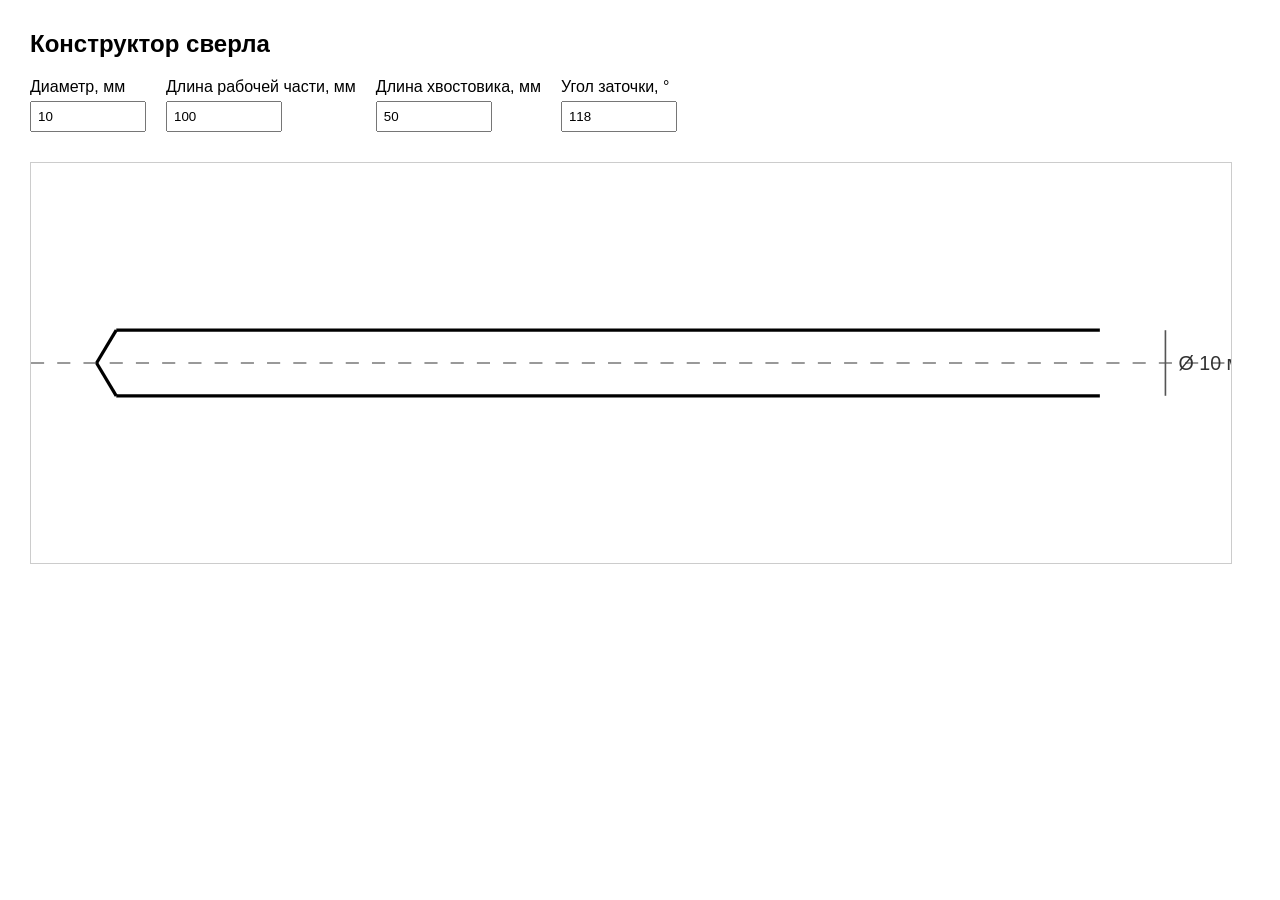
==== constructor_project/index.html @ d605d58e "init" ====
<!DOCTYPE html>
<html lang="ru">
<head>
  <meta charset="UTF-8">
  <meta name="viewport" content="width=device-width, initial-scale=1.0">
  <title>Конструктор сверла</title>
  <style>
    body {
      font-family: Arial, sans-serif;
      margin: 30px;
    }
    .controls {
      display: flex;
      flex-wrap: wrap;
      gap: 20px;
      margin-bottom: 30px;
    }
    label {
      display: flex;
      flex-direction: column;
      gap: 5px;
    }
    input {
      width: 100px;
      padding: 6px;
    }
    /* Контейнер SVG */
    .svg-container {
      width: 100%;
      max-width: 1200px;
      height: 400px;
      border: 1px solid #ccc;
      overflow: hidden;
    }
    /* SVG занимает весь контейнер */
    #drill {
      width: 100%;
      height: 100%;
      display: block;
    }
    /* Центральная ось */
    .axis {
      stroke: #999;
      stroke-width: 0.3;
      stroke-dasharray: 2 2;
    }
    /* Сверло */
    .drill {
      stroke: black;
      stroke-width: 0.5;
      fill: none;
    }
    /* Размерная линия */
    .dimension {
      stroke: #555;
      stroke-width: 0.25;
    }
    /* Текст */
    text {
      font-size: 3px;
      fill: #333;
    }
  </style>
</head>
<body>
  <h2>Конструктор сверла</h2>
  <div class="controls">
    <label>Диаметр, мм<input id="diameter" type="number" value="10" min="1" step="0.1"></label>

    <label>Длина рабочей части, мм<input id="workingLength" type="number" value="100" min="1" step="1"></label>

    <label>Длина хвостовика, мм<input id="shankLength" type="number" value="50" min="1" step="1"></label>

    <label>Угол заточки, °<input id="angle" type="number" value="118" min="1" max="179" step="1"></label>
  </div>

  <div class="svg-container">
    <svg id="drill" preserveAspectRatio="xMidYMid meet">
      <!-- Центральная ось -->
      <line id="axis" class="axis" />
      <!-- Верхняя режущая кромка -->
      <line id="edgeTop" class="drill" />
      <!-- Нижняя режущая кромка -->
      <line id="edgeBottom" class="drill" />
      <!-- Верхняя сторона рабочей части -->
      <line id="bodyTop" class="drill" />
      <!-- Нижняя сторона рабочей части -->
      <line id="bodyBottom" class="drill" />
      <!-- Верх хвостовика -->
      <line id="shankTop" class="drill" />
      <!-- Низ хвостовика -->
      <line id="shankBottom" class="drill" />
      <!-- Размер диаметра -->
      <line id="diameterLine" class="dimension" />
      <text id="diameterText"></text>
    </svg>
  </div>
  <script>
    // ============================================================
    // Элементы управления
    // ============================================================
    const diameterInput = document.querySelector('#diameter');
    const workingLengthInput = document.querySelector('#workingLength');
    const shankLengthInput = document.querySelector('#shankLength');
    const angleInput = document.querySelector('#angle');

    // ============================================================
    // SVG
    // ============================================================
    const svg = document.querySelector('#drill');

    // ============================================================
    // Линии
    // ============================================================
    const axis = document.querySelector('#axis');
    const edgeTop = document.querySelector('#edgeTop');
    const edgeBottom = document.querySelector('#edgeBottom');
    const bodyTop = document.querySelector('#bodyTop');
    const bodyBottom = document.querySelector('#bodyBottom');
    const shankTop = document.querySelector('#shankTop');
    const shankBottom = document.querySelector('#shankBottom');
    const diameterLine = document.querySelector('#diameterLine');
    const diameterText = document.querySelector('#diameterText');


    // ============================================================
    // Отрисовка
    // ============================================================
    function renderDrill() {

      // ========================================================
      // Получаем значения
      // ========================================================
      const diameter = Number(diameterInput.value);
      const workingLength = Number(workingLengthInput.value);
      const shankLength = Number(shankLengthInput.value);
      const angle = Number(angleInput.value);

      // ========================================================
      // Радиус
      // ========================================================
      const radius = diameter / 2;

      // ========================================================
      // Переводим угол в радианы
      // ========================================================
      const angleRad = angle * Math.PI / 180;

      // ========================================================
      // Половина угла вершины
      // ========================================================
      const halfAngle = angleRad / 2;

      // ========================================================
      // Длина конуса вершины
      //
      // R / tan(угол / 2)
      // ========================================================
      const pointLength = radius / Math.tan(halfAngle);

      // ========================================================
      // Координаты
      // ========================================================
      const tipX = 0;
      const centerY = 0;
      const shoulderX = pointLength;
      const workingEndX = shoulderX + workingLength;
      const shankEndX = workingEndX + shankLength;

      // ========================================================
      // Размерная линия
      // ========================================================
      const dimensionX = shankEndX + Math.max(5, diameter);

      // ========================================================
      // Общая ширина
      //
      // Добавляем отступ слева и справа
      // ========================================================
      const paddingX = Math.max(10, shankEndX * 0.05);
      const minX = -paddingX;
      const maxX = dimensionX + paddingX;
      const viewWidth = maxX - minX;

      // ========================================================
      // Высота
      //
      // Диаметр + место для размерной линии
      // ========================================================
      const paddingY = Math.max(10, diameter);
      const minY = -radius - paddingY;
      const maxY = radius + paddingY;
      const viewHeight = maxY - minY;

      // ========================================================
      // Устанавливаем viewBox
      // ========================================================

      svg.setAttribute( 'viewBox', `${minX} ${minY} ${viewWidth} ${viewHeight}` );

      // ========================================================
      // Центральная ось
      // ========================================================
      axis.setAttribute('x1', minX);
      axis.setAttribute('y1', centerY);
      axis.setAttribute('x2', maxX);
      axis.setAttribute('y2', centerY);

      // ========================================================
      // Верхняя режущая кромка
      // ========================================================
      edgeTop.setAttribute( 'x1', tipX );
      edgeTop.setAttribute( 'y1', centerY );
      edgeTop.setAttribute( 'x2', shoulderX );
      edgeTop.setAttribute( 'y2', -radius );

      // ========================================================
      // Нижняя режущая кромка
      // ========================================================
      edgeBottom.setAttribute( 'x1', tipX );
      edgeBottom.setAttribute( 'y1', centerY );
      edgeBottom.setAttribute( 'x2', shoulderX );
      edgeBottom.setAttribute( 'y2', radius );

      // ========================================================
      // Верх рабочей части
      // ========================================================
      bodyTop.setAttribute( 'x1', shoulderX );
      bodyTop.setAttribute( 'y1', -radius );
      bodyTop.setAttribute( 'x2', workingEndX );
      bodyTop.setAttribute( 'y2', -radius );

      // ========================================================
      // Низ рабочей части
      // ========================================================
      bodyBottom.setAttribute( 'x1', shoulderX );
      bodyBottom.setAttribute( 'y1', radius );
      bodyBottom.setAttribute( 'x2', workingEndX );
      bodyBottom.setAttribute( 'y2', radius );

      // ========================================================
      // Верх хвостовика
      // ========================================================
      shankTop.setAttribute( 'x1', workingEndX );
      shankTop.setAttribute( 'y1', -radius );
      shankTop.setAttribute( 'x2', shankEndX );
      shankTop.setAttribute( 'y2', -radius );

      // ========================================================
      // Низ хвостовика
      // ========================================================
      shankBottom.setAttribute( 'x1', workingEndX );
      shankBottom.setAttribute( 'y1', radius );
      shankBottom.setAttribute( 'x2', shankEndX );
      shankBottom.setAttribute( 'y2', radius );

      // ========================================================
      // Размерная линия диаметра
      // ========================================================
      diameterLine.setAttribute( 'x1', dimensionX );
      diameterLine.setAttribute( 'y1', -radius );
      diameterLine.setAttribute( 'x2', dimensionX );
      diameterLine.setAttribute( 'y2', radius );

      // ========================================================
      // Текст диаметра
      // ========================================================
      diameterText.setAttribute( 'x', dimensionX + 2 );
      diameterText.setAttribute( 'y', 1 );
      diameterText.textContent = `Ø ${diameter} мм`;
    }

    // ============================================================
    // События
    // ============================================================
    diameterInput.addEventListener('input',renderDrill);
    workingLengthInput.addEventListener('input',renderDrill);
    shankLengthInput.addEventListener('input',renderDrill);
    angleInput.addEventListener('input',renderDrill);

    // ============================================================
    // Первый запуск
    // ============================================================
    renderDrill()
  </script>
</body>
</html>
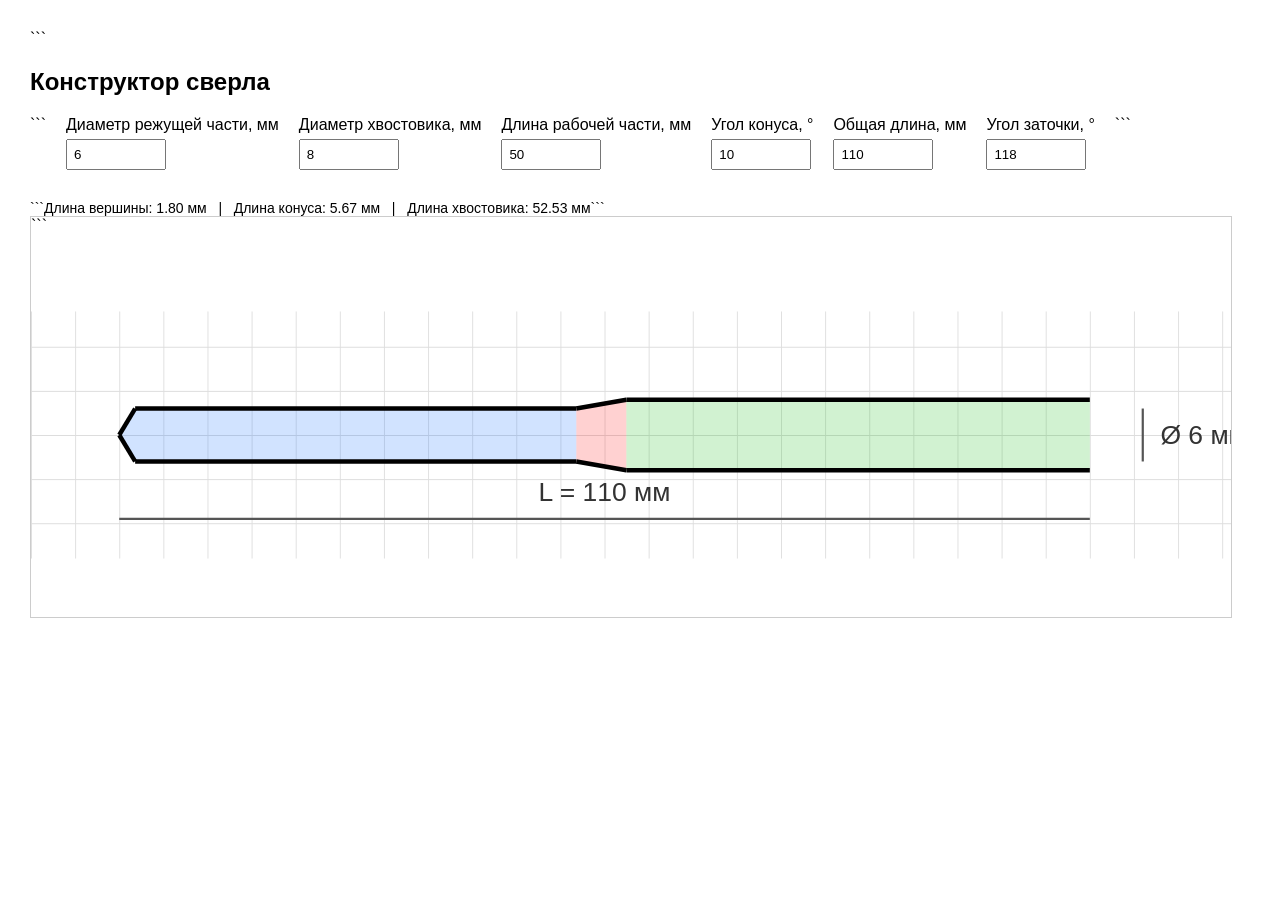
==== commit 250c05e4: "day_1" ====
--- a/constructor_project/index.html
+++ b/constructor_project/index.html
@@ -9,6 +9,7 @@
       font-family: Arial, sans-serif;
       margin: 30px;
     }
+    /* ========================================= ПАНЕЛЬ УПРАВЛЕНИЯ ========================================= */
     .controls {
       display: flex;
       flex-wrap: wrap;
@@ -23,8 +24,9 @@
     input {
       width: 100px;
       padding: 6px;
-    }
-    /* Контейнер SVG */
+      box-sizing: border-box;
+    }
+    /* ========================================= SVG ========================================= */
     .svg-container {
       width: 100%;
       max-width: 1200px;
@@ -32,256 +34,415 @@
       border: 1px solid #ccc;
       overflow: hidden;
     }
-    /* SVG занимает весь контейнер */
     #drill {
       width: 100%;
       height: 100%;
       display: block;
     }
-    /* Центральная ось */
-    .axis {
-      stroke: #999;
-      stroke-width: 0.3;
-      stroke-dasharray: 2 2;
-    }
-    /* Сверло */
+    /* ========================================= СЕТКА 5 × 5 ММ ========================================= */
+    .grid-line {
+      stroke: #ddd;
+      stroke-width: 0.2;
+    }
+    /* ========================================= РЕЖУЩАЯ ЧАСТЬ — СИНЯЯ ========================================= */
+    .cutting-area {
+      fill: rgba(0, 100, 255, 0.18);
+    }
+    /* ========================================= КОНУС — КРАСНЫЙ ========================================= */
+    .cone-area {
+      fill: rgba(255, 0, 0, 0.18);
+    }
+    /* ========================================= ХВОСТОВИК — ЗЕЛЁНЫЙ ========================================= */
+    .shank-area {
+      fill: rgba(0, 180, 0, 0.18);
+    }
+    /* =========================================  КОНТУР ========================================= */
     .drill {
       stroke: black;
       stroke-width: 0.5;
       fill: none;
     }
-    /* Размерная линия */
+    /* ========================================= РАЗМЕРНЫЕ ЛИНИИ ========================================= */
+
     .dimension {
       stroke: #555;
       stroke-width: 0.25;
     }
-    /* Текст */
     text {
       font-size: 3px;
       fill: #333;
     }
+    /* ========================================= ИНФОРМАЦИЯ ========================================= */
+    .info {
+      margin-top: 10px;
+      font-size: 14px;
+    }
+    .error {
+      color: red;
+      font-weight: bold;
+    }
   </style>
+  ```
 </head>
+
 <body>
   <h2>Конструктор сверла</h2>
   <div class="controls">
-    <label>Диаметр, мм<input id="diameter" type="number" value="10" min="1" step="0.1"></label>
-
-    <label>Длина рабочей части, мм<input id="workingLength" type="number" value="100" min="1" step="1"></label>
-
-    <label>Длина хвостовика, мм<input id="shankLength" type="number" value="50" min="1" step="1"></label>
-
+    ```
+    <!-- ========================================= ДИАМЕТР РЕЖУЩЕЙ ЧАСТИ ========================================= -->
+    <label>Диаметр режущей части, мм<input id="cuttingDiameter" type="number" value="6" min="0.1" step="0.1"></label>
+    <!-- ========================================= ДИАМЕТР ХВОСТОВИКА ========================================= -->
+    <label>Диаметр хвостовика, мм<input id="shankDiameter" type="number" value="8" min="0.1" step="0.1"></label>
+    <!-- ========================================= ДЛИНА РЕЖУЩЕЙ ЧАСТИ ========================================= -->
+    <label>Длина рабочей части, мм<input id="workingLength" type="number" value="50" min="0.1" step="1"></label>
+    <!-- ========================================= УГОЛ КОНУСА ========================================= -->
+    <label>Угол конуса, °<input id="coneAngle" type="number" value="10" min="0" max="90" step="1"></label>
+    <!-- ========================================= ОБЩАЯ ДЛИНА ========================================= -->
+    <label>Общая длина, мм<input id="totalLength" type="number" value="110" min="1" step="1"></label>
+    <!-- ========================================= УГОЛ ЗАТОЧКИ ========================================= -->
     <label>Угол заточки, °<input id="angle" type="number" value="118" min="1" max="179" step="1"></label>
+    ```
   </div>
-
-  <div class="svg-container">
-    <svg id="drill" preserveAspectRatio="xMidYMid meet">
-      <!-- Центральная ось -->
-      <line id="axis" class="axis" />
-      <!-- Верхняя режущая кромка -->
+  <div class="info">```<span id="calculatedInfo"></span>```</div>
+  <div class="svg-container">```<svg id="drill" preserveAspectRatio="xMidYMid meet">
+      <!-- ===================================== DEFINITIONS ===================================== -->
+      <defs>
+        <!-- ================================= СЕТКА 5 × 5 ММ ================================= -->
+        <pattern id="grid" width="5" height="5" patternUnits="userSpaceOnUse">
+          <path d="M 5 0 L 0 0 L 0 5" fill="none" class="grid-line" />
+        </pattern>
+      </defs>
+      <!-- ===================================== ФОН ===================================== -->
+      <rect id="gridBackground" fill="url(#grid)" />
+      <!-- ===================================== РЕЖУЩАЯ ЧАСТЬ — СИНЯЯ ===================================== -->
+      <path id="cuttingArea" class="cutting-area" />
+      <!-- ===================================== КОНУС — КРАСНЫЙ ===================================== -->
+      <path id="coneArea" class="cone-area" />
+      <!-- ===================================== ХВОСТОВИК — ЗЕЛЁНЫЙ ===================================== -->
+      <path id="shankArea" class="shank-area" />
+      <!-- ===================================== КОНТУР ВЕРШИНЫ ===================================== -->
       <line id="edgeTop" class="drill" />
-      <!-- Нижняя режущая кромка -->
       <line id="edgeBottom" class="drill" />
-      <!-- Верхняя сторона рабочей части -->
+      <!-- ===================================== КОНТУР РАБОЧЕЙ ЧАСТИ ===================================== -->
       <line id="bodyTop" class="drill" />
-      <!-- Нижняя сторона рабочей части -->
       <line id="bodyBottom" class="drill" />
-      <!-- Верх хвостовика -->
+      <!-- ===================================== КОНТУР КОНУСА ===================================== -->
+      <line id="coneTop" class="drill" />
+      <line id="coneBottom" class="drill" />
+      <!-- ===================================== КОНТУР ХВОСТОВИКА ===================================== -->
       <line id="shankTop" class="drill" />
-      <!-- Низ хвостовика -->
       <line id="shankBottom" class="drill" />
-      <!-- Размер диаметра -->
+      <!-- ===================================== РАЗМЕР ДИАМЕТРА ===================================== -->
       <line id="diameterLine" class="dimension" />
       <text id="diameterText"></text>
+      <!-- ===================================== РАЗМЕР ОБЩЕЙ ДЛИНЫ ===================================== -->
+      <line id="totalLengthLine" class="dimension" />
+      <text id="totalLengthText"></text>
     </svg>
+    ```
   </div>
   <script>
     // ============================================================
-    // Элементы управления
-    // ============================================================
-    const diameterInput = document.querySelector('#diameter');
+    // INPUT
+    // ============================================================
+    const cuttingDiameterInput = document.querySelector('#cuttingDiameter');
+    const shankDiameterInput = document.querySelector('#shankDiameter');
     const workingLengthInput = document.querySelector('#workingLength');
-    const shankLengthInput = document.querySelector('#shankLength');
+    const coneAngleInput = document.querySelector('#coneAngle');
+    const totalLengthInput = document.querySelector('#totalLength');
     const angleInput = document.querySelector('#angle');
-
     // ============================================================
     // SVG
     // ============================================================
     const svg = document.querySelector('#drill');
-
-    // ============================================================
-    // Линии
-    // ============================================================
-    const axis = document.querySelector('#axis');
+    // ============================================================
+    // ФОН
+    // ============================================================
+    const gridBackground = document.querySelector('#gridBackground');
+    // ============================================================
+    // ЦВЕТНЫЕ ОБЛАСТИ
+    // ============================================================
+    const cuttingArea = document.querySelector('#cuttingArea');
+    const coneArea = document.querySelector('#coneArea');
+    const shankArea = document.querySelector('#shankArea');
+    // ============================================================
+    // КОНТУР
+    // ============================================================
     const edgeTop = document.querySelector('#edgeTop');
     const edgeBottom = document.querySelector('#edgeBottom');
     const bodyTop = document.querySelector('#bodyTop');
     const bodyBottom = document.querySelector('#bodyBottom');
+    const coneTop = document.querySelector('#coneTop');
+    const coneBottom = document.querySelector('#coneBottom');
     const shankTop = document.querySelector('#shankTop');
     const shankBottom = document.querySelector('#shankBottom');
+    // ============================================================
+    // РАЗМЕРЫ
+    // ============================================================
     const diameterLine = document.querySelector('#diameterLine');
     const diameterText = document.querySelector('#diameterText');
-
-
-    // ============================================================
-    // Отрисовка
+    const totalLengthLine = document.querySelector('#totalLengthLine');
+    const totalLengthText = document.querySelector('#totalLengthText');
+    // ============================================================
+    // ИНФОРМАЦИЯ
+    // ============================================================
+    const calculatedInfo = document.querySelector('#calculatedInfo');
+    // ============================================================
+    // ОТРИСОВКА
     // ============================================================
     function renderDrill() {
-
-      // ========================================================
-      // Получаем значения
-      // ========================================================
-      const diameter = Number(diameterInput.value);
+      // ========================================================
+      // ПАРАМЕТРЫ
+      // ========================================================
+      const cuttingDiameter = Number(cuttingDiameterInput.value);
+      const shankDiameter = Number(shankDiameterInput.value);
       const workingLength = Number(workingLengthInput.value);
-      const shankLength = Number(shankLengthInput.value);
+      const coneAngle = Number(coneAngleInput.value);
+      const totalLength = Number(totalLengthInput.value);
       const angle = Number(angleInput.value);
-
-      // ========================================================
-      // Радиус
-      // ========================================================
-      const radius = diameter / 2;
-
-      // ========================================================
-      // Переводим угол в радианы
+      // ========================================================
+      // ПРОВЕРКА
+      // ========================================================
+      if ( !cuttingDiameter || !shankDiameter || !workingLength || !totalLength || !angle ) { return; }
+      // ========================================================
+      // РАДИУСЫ
+      // ========================================================
+      const cuttingRadius = cuttingDiameter / 2;
+      const shankRadius = shankDiameter / 2;
+      // ========================================================
+      // УГОЛ ЗАТОЧКИ
       // ========================================================
       const angleRad = angle * Math.PI / 180;
-
-      // ========================================================
-      // Половина угла вершины
-      // ========================================================
       const halfAngle = angleRad / 2;
-
-      // ========================================================
-      // Длина конуса вершины
-      //
-      // R / tan(угол / 2)
-      // ========================================================
-      const pointLength = radius / Math.tan(halfAngle);
-
-      // ========================================================
-      // Координаты
+      // ========================================================
+      // ДЛИНА ВЕРШИНЫ
+      // ========================================================
+      const pointLength = cuttingRadius / Math.tan(halfAngle);
+      // ========================================================
+      // КООРДИНАТЫ
       // ========================================================
       const tipX = 0;
       const centerY = 0;
       const shoulderX = pointLength;
       const workingEndX = shoulderX + workingLength;
-      const shankEndX = workingEndX + shankLength;
-
-      // ========================================================
-      // Размерная линия
-      // ========================================================
-      const dimensionX = shankEndX + Math.max(5, diameter);
-
-      // ========================================================
-      // Общая ширина
+      // ========================================================
+      // РАСЧЁТ КОНУСА
+      // ========================================================
+      const radiusDifference = Math.abs( cuttingRadius - shankRadius );
+      const coneAngleRad = coneAngle * Math.PI / 180;
+
+      let coneLength = 0;
+
+      if ( radiusDifference > 0 && coneAngle > 0 ) {
+        coneLength = radiusDifference / Math.tan(coneAngleRad);
+      }
+      // ========================================================
+      // ХВОСТОВИК — ОСТАТОК ОБЩЕЙ ДЛИНЫ
+      // ========================================================
+      const shankLength = totalLength - pointLength - workingLength - coneLength;
+      // ========================================================
+      // ПРОВЕРКА ДЛИНЫ
+      // ========================================================
+      if (shankLength < 0) {
+        calculatedInfo.innerHTML = '<span class="error">' + 'Недостаточная общая длина. ' + 'Конус и рабочая часть не помещаются в заданную длину.' + '</span>';
+      } else {
+        calculatedInfo.innerHTML =
+          'Длина вершины: ' + pointLength.toFixed(2) + ' мм &nbsp; | &nbsp; ' +
+          'Длина конуса: ' + coneLength.toFixed(2) + ' мм &nbsp; | &nbsp; ' +
+          'Длина хвостовика: ' + shankLength.toFixed(2) + ' мм';
+      }
+      // ========================================================
+      // КОНЕЦ КОНУСА
+      // ========================================================
+      const coneEndX = workingEndX + coneLength;
+      // ========================================================
+      // КОНЕЦ СВЕРЛА
       //
-      // Добавляем отступ слева и справа
-      // ========================================================
-      const paddingX = Math.max(10, shankEndX * 0.05);
+      // ВАЖНО:
+      //
+      // он ВСЕГДА равен totalLength
+      //
+      // поэтому изменение угла конуса
+      // НЕ меняет общую длину
+      // ========================================================
+      const shankEndX = totalLength;
+      // ========================================================
+      // РАЗМЕРНАЯ ЛИНИЯ
+      // ========================================================
+      const dimensionX = shankEndX + Math.max( 5, cuttingDiameter );
+      // ========================================================
+      // VIEWBOX
+      // ========================================================
+      const paddingX =
+        Math.max( 10, totalLength * 0.05 );
       const minX = -paddingX;
       const maxX = dimensionX + paddingX;
       const viewWidth = maxX - minX;
-
-      // ========================================================
-      // Высота
-      //
-      // Диаметр + место для размерной линии
-      // ========================================================
-      const paddingY = Math.max(10, diameter);
-      const minY = -radius - paddingY;
-      const maxY = radius + paddingY;
+      const maxRadius = Math.max( cuttingRadius, shankRadius );
+      const paddingY = Math.max( 10, maxRadius );
+      const minY = -maxRadius - paddingY;
+      const maxY = maxRadius + paddingY;
       const viewHeight = maxY - minY;
-
-      // ========================================================
-      // Устанавливаем viewBox
-      // ========================================================
-
+      // ========================================================
+      // VIEWBOX
+      // ========================================================
       svg.setAttribute( 'viewBox', `${minX} ${minY} ${viewWidth} ${viewHeight}` );
-
-      // ========================================================
-      // Центральная ось
-      // ========================================================
-      axis.setAttribute('x1', minX);
-      axis.setAttribute('y1', centerY);
-      axis.setAttribute('x2', maxX);
-      axis.setAttribute('y2', centerY);
-
-      // ========================================================
-      // Верхняя режущая кромка
+      // ========================================================
+      // СЕТКА
+      // ========================================================
+      gridBackground.setAttribute('x',minX);
+      gridBackground.setAttribute('y',minY);
+      gridBackground.setAttribute('width',viewWidth);
+      gridBackground.setAttribute('height',viewHeight);
+      // ========================================================
+      // СИНЯЯ РЕЖУЩАЯ ЧАСТЬ
+      // ========================================================
+      cuttingArea.setAttribute(
+        'd',
+        `
+          M ${tipX} ${centerY}
+          L ${shoulderX} ${-cuttingRadius}
+          L ${workingEndX} ${-cuttingRadius}
+          L ${workingEndX} ${cuttingRadius}
+          L ${shoulderX} ${cuttingRadius}
+          Z
+        `
+      );
+      // ========================================================
+      // КРАСНЫЙ КОНУС
+      // ========================================================
+      if (coneLength > 0) {
+        coneArea.setAttribute(
+          'd',
+          `
+            M ${workingEndX} ${-cuttingRadius}
+            L ${coneEndX} ${-shankRadius}
+            L ${coneEndX} ${shankRadius}
+            L ${workingEndX} ${cuttingRadius}
+            Z
+          `
+        );
+      } else {
+        coneArea.setAttribute(
+          'd',
+          ''
+        );
+      }
+      // ========================================================
+      // ЗЕЛЁНЫЙ ХВОСТОВИК
+      // ========================================================
+      if (shankLength > 0) {
+        shankArea.setAttribute(
+          'd',
+          `
+            M ${coneEndX} ${-shankRadius}
+            L ${shankEndX} ${-shankRadius}
+            L ${shankEndX} ${shankRadius}
+            L ${coneEndX} ${shankRadius}
+            Z
+          `
+        );
+      } else {
+        shankArea.setAttribute(
+          'd',
+          ''
+        );
+      }
+      // ========================================================
+      // ВЕРХНЯЯ РЕЖУЩАЯ КРОМКА
       // ========================================================
       edgeTop.setAttribute( 'x1', tipX );
       edgeTop.setAttribute( 'y1', centerY );
       edgeTop.setAttribute( 'x2', shoulderX );
-      edgeTop.setAttribute( 'y2', -radius );
-
-      // ========================================================
-      // Нижняя режущая кромка
+      edgeTop.setAttribute( 'y2', -cuttingRadius );
+      // ========================================================
+      // НИЖНЯЯ РЕЖУЩАЯ КРОМКА
       // ========================================================
       edgeBottom.setAttribute( 'x1', tipX );
       edgeBottom.setAttribute( 'y1', centerY );
-      edgeBottom.setAttribute( 'x2', shoulderX );
-      edgeBottom.setAttribute( 'y2', radius );
-
-      // ========================================================
-      // Верх рабочей части
+      edgeBottom.setAttribute('x2',shoulderX);
+      edgeBottom.setAttribute('y2',cuttingRadius);
+      // ========================================================
+      // ВЕРХ РАБОЧЕЙ ЧАСТИ
       // ========================================================
       bodyTop.setAttribute( 'x1', shoulderX );
-      bodyTop.setAttribute( 'y1', -radius );
+      bodyTop.setAttribute( 'y1', -cuttingRadius );
       bodyTop.setAttribute( 'x2', workingEndX );
-      bodyTop.setAttribute( 'y2', -radius );
-
-      // ========================================================
-      // Низ рабочей части
+      bodyTop.setAttribute( 'y2', -cuttingRadius );
+      // ========================================================
+      // НИЗ РАБОЧЕЙ ЧАСТИ
       // ========================================================
       bodyBottom.setAttribute( 'x1', shoulderX );
-      bodyBottom.setAttribute( 'y1', radius );
+      bodyBottom.setAttribute( 'y1', cuttingRadius );
       bodyBottom.setAttribute( 'x2', workingEndX );
-      bodyBottom.setAttribute( 'y2', radius );
-
-      // ========================================================
-      // Верх хвостовика
-      // ========================================================
-      shankTop.setAttribute( 'x1', workingEndX );
-      shankTop.setAttribute( 'y1', -radius );
+      bodyBottom.setAttribute( 'y2', cuttingRadius );
+      // ========================================================
+      // ВЕРХ КОНУСА
+      // ========================================================
+      coneTop.setAttribute( 'x1', workingEndX );
+      coneTop.setAttribute( 'y1', -cuttingRadius );
+      coneTop.setAttribute( 'x2', coneEndX );
+      coneTop.setAttribute( 'y2', -shankRadius );
+      // ========================================================
+      // НИЗ КОНУСА
+      // ========================================================
+      coneBottom.setAttribute( 'x1', workingEndX );
+      coneBottom.setAttribute( 'y1', cuttingRadius );
+      coneBottom.setAttribute( 'x2', coneEndX );
+      coneBottom.setAttribute( 'y2', shankRadius );
+      // ========================================================
+      // ВЕРХ ХВОСТОВИКА
+      // ========================================================
+      shankTop.setAttribute( 'x1', coneEndX );
+      shankTop.setAttribute( 'y1', -shankRadius );
       shankTop.setAttribute( 'x2', shankEndX );
-      shankTop.setAttribute( 'y2', -radius );
-
-      // ========================================================
-      // Низ хвостовика
-      // ========================================================
-      shankBottom.setAttribute( 'x1', workingEndX );
-      shankBottom.setAttribute( 'y1', radius );
+      shankTop.setAttribute( 'y2', -shankRadius );
+      // ========================================================
+      // НИЗ ХВОСТОВИКА
+      // ========================================================
+      shankBottom.setAttribute( 'x1', coneEndX );
+      shankBottom.setAttribute( 'y1', shankRadius );
       shankBottom.setAttribute( 'x2', shankEndX );
-      shankBottom.setAttribute( 'y2', radius );
-
-      // ========================================================
-      // Размерная линия диаметра
-      // ========================================================
-      diameterLine.setAttribute( 'x1', dimensionX );
-      diameterLine.setAttribute( 'y1', -radius );
-      diameterLine.setAttribute( 'x2', dimensionX );
-      diameterLine.setAttribute( 'y2', radius );
-
-      // ========================================================
-      // Текст диаметра
-      // ========================================================
-      diameterText.setAttribute( 'x', dimensionX + 2 );
-      diameterText.setAttribute( 'y', 1 );
-      diameterText.textContent = `Ø ${diameter} мм`;
-    }
-
-    // ============================================================
-    // События
-    // ============================================================
-    diameterInput.addEventListener('input',renderDrill);
+      shankBottom.setAttribute( 'y2', shankRadius );
+      // ========================================================
+      // РАЗМЕР ДИАМЕТРА
+      // ========================================================
+      diameterLine.setAttribute('x1',dimensionX);
+      diameterLine.setAttribute('y1',-cuttingRadius);
+      diameterLine.setAttribute('x2',dimensionX);
+      diameterLine.setAttribute('y2',cuttingRadius);
+      diameterText.setAttribute('x',dimensionX + 2);
+      diameterText.setAttribute('y',1);
+
+      diameterText.textContent = `Ø ${cuttingDiameter} мм`;
+      // ========================================================
+      // РАЗМЕР ОБЩЕЙ ДЛИНЫ
+      // ========================================================
+      const totalDimensionY = maxRadius + paddingY * 0.55;
+
+      totalLengthLine.setAttribute( 'x1', 0 );
+      totalLengthLine.setAttribute( 'y1', totalDimensionY );
+      totalLengthLine.setAttribute( 'x2', totalLength );
+      totalLengthLine.setAttribute( 'y2', totalDimensionY );
+      totalLengthText.setAttribute( 'x', totalLength / 2 );
+      totalLengthText.setAttribute( 'y', totalDimensionY - 2 );
+      totalLengthText.setAttribute( 'text-anchor', 'middle' );
+
+      totalLengthText.textContent = `L = ${totalLength} мм`;
+    }
+    // ============================================================
+    // СОБЫТИЯ
+    // ============================================================
+    cuttingDiameterInput.addEventListener('input',renderDrill);
+    shankDiameterInput.addEventListener('input',renderDrill);
     workingLengthInput.addEventListener('input',renderDrill);
-    shankLengthInput.addEventListener('input',renderDrill);
+    coneAngleInput.addEventListener('input',renderDrill);
+    totalLengthInput.addEventListener('input',renderDrill);
     angleInput.addEventListener('input',renderDrill);
-
-    // ============================================================
-    // Первый запуск
-    // ============================================================
-    renderDrill()
+    // ============================================================
+    // ПЕРВОНАЧАЛЬНАЯ ОТРИСОВКА
+    // ============================================================
+    renderDrill();
   </script>
 </body>
 </html>
